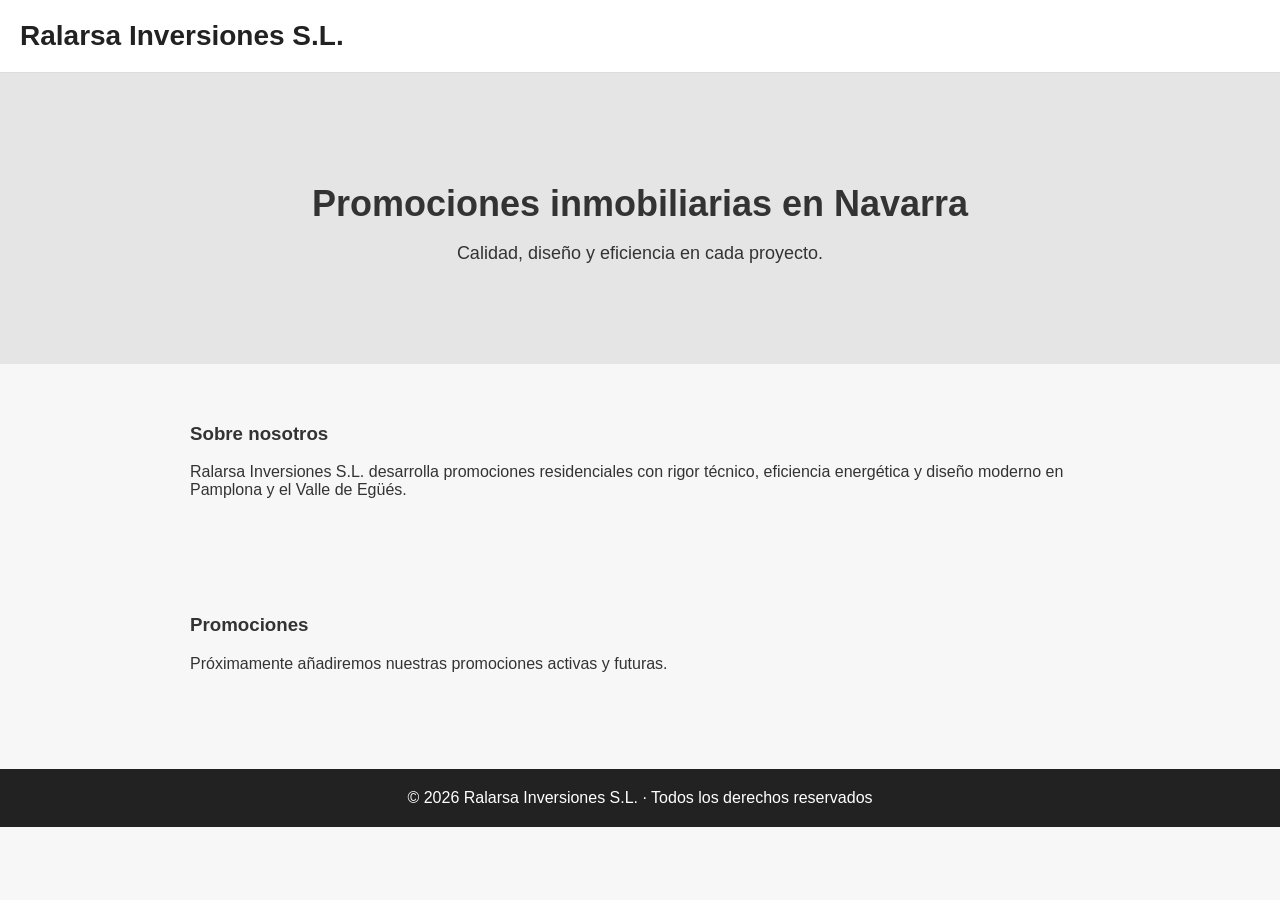
==== index.html @ 3d1531ad "Create index.html" ====
<!DOCTYPE html>
<html lang="es">
<head>
    <meta charset="UTF-8">
    <meta name="viewport" content="width=device-width, initial-scale=1.0">
    <title>Ralarsa Inversiones S.L.</title>
    <style>
        body {
            margin: 0;
            font-family: Arial, sans-serif;
            background: #f7f7f7;
            color: #333;
        }
        header {
            background: #ffffff;
            padding: 20px;
            border-bottom: 1px solid #ddd;
        }
        header h1 {
            margin: 0;
            font-size: 28px;
            color: #222;
        }
        .hero {
            background: #e5e5e5;
            padding: 80px 20px;
            text-align: center;
        }
        .hero h2 {
            font-size: 36px;
            margin-bottom: 10px;
        }
        .hero p {
            font-size: 18px;
            margin-bottom: 20px;
        }
        .section {
            padding: 40px 20px;
            max-width: 900px;
            margin: auto;
        }
        footer {
            background: #222;
            color: #fff;
            padding: 20px;
            text-align: center;
            margin-top: 40px;
        }
    </style>
</head>
<body>

<header>
    <h1>Ralarsa Inversiones S.L.</h1>
</header>

<section class="hero">
    <h2>Promociones inmobiliarias en Navarra</h2>
    <p>Calidad, diseño y eficiencia en cada proyecto.</p>
</section>

<section class="section">
    <h3>Sobre nosotros</h3>
    <p>Ralarsa Inversiones S.L. desarrolla promociones residenciales con rigor técnico, eficiencia energética y diseño moderno en Pamplona y el Valle de Egüés.</p>
</section>

<section class="section">
    <h3>Promociones</h3>
    <p>Próximamente añadiremos nuestras promociones activas y futuras.</p>
</section>

<footer>
    © 2026 Ralarsa Inversiones S.L. · Todos los derechos reservados
</footer>

</body>
</html>
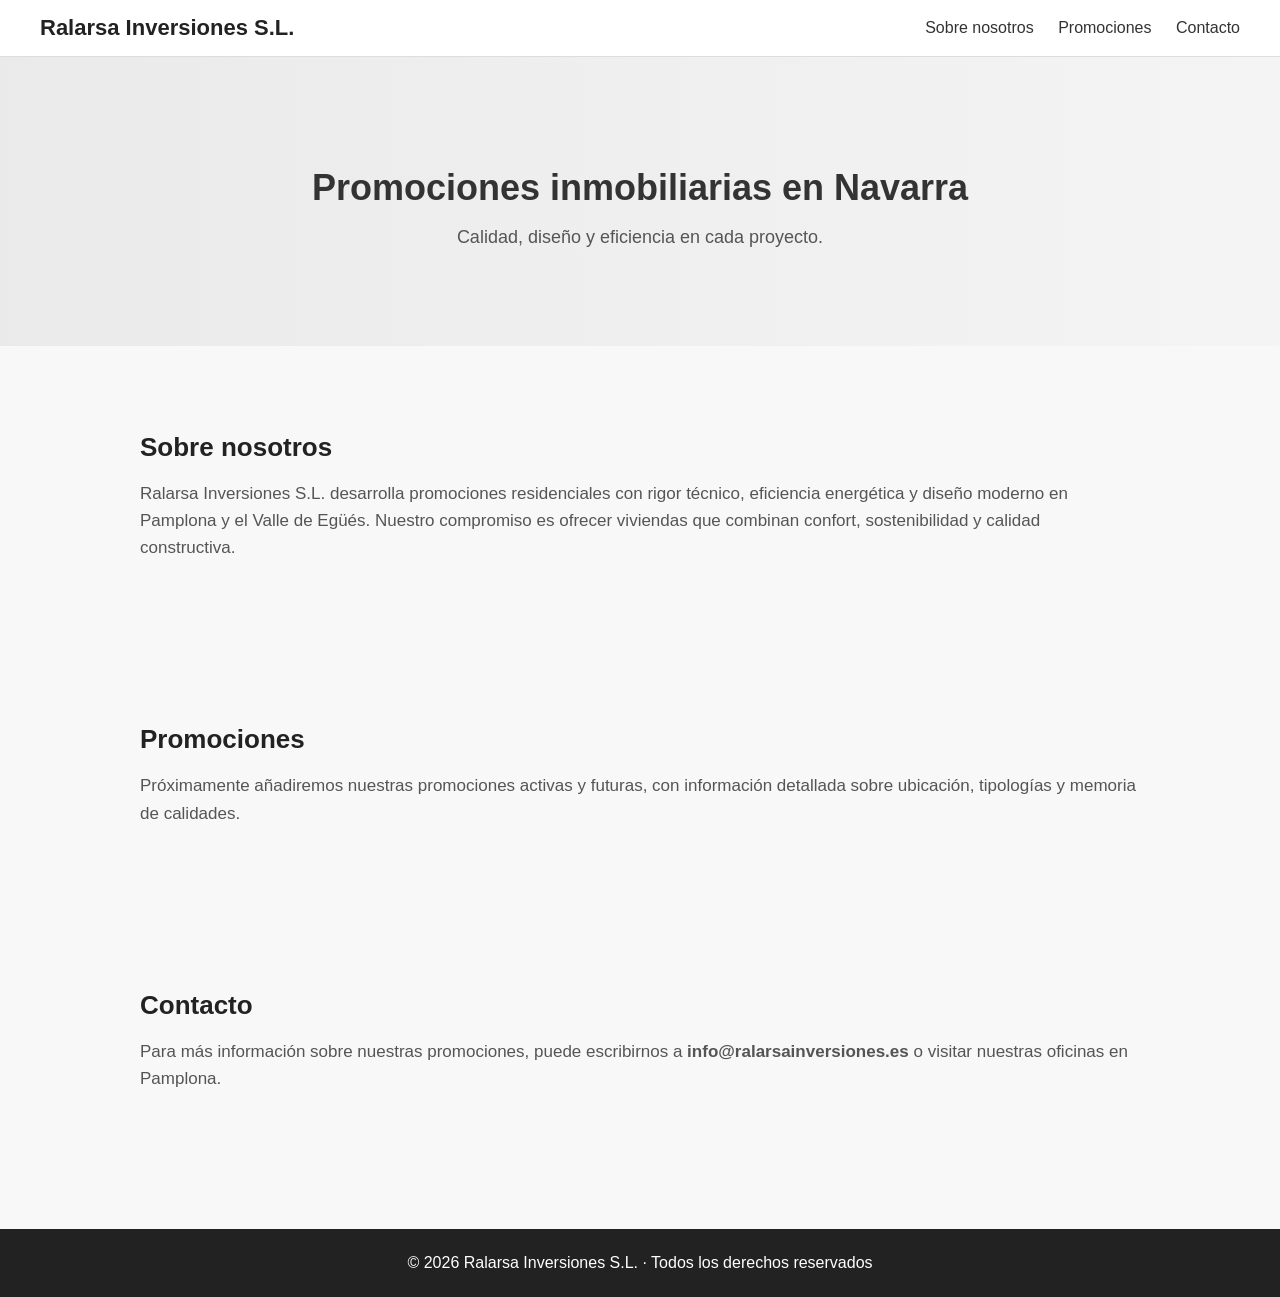
==== commit f42515ad: "Update index.html" ====
--- a/index.html
+++ b/index.html
@@ -7,24 +7,38 @@
     <style>
         body {
             margin: 0;
-            font-family: Arial, sans-serif;
-            background: #f7f7f7;
+            font-family: 'Segoe UI', Arial, sans-serif;
+            background-color: #f8f8f8;
             color: #333;
         }
         header {
-            background: #ffffff;
-            padding: 20px;
+            background-color: #ffffff;
             border-bottom: 1px solid #ddd;
+            padding: 15px 40px;
+            display: flex;
+            justify-content: space-between;
+            align-items: center;
+            position: sticky;
+            top: 0;
         }
         header h1 {
+            font-size: 22px;
+            color: #222;
             margin: 0;
-            font-size: 28px;
-            color: #222;
+        }
+        nav a {
+            text-decoration: none;
+            color: #333;
+            margin-left: 20px;
+            font-weight: 500;
+        }
+        nav a:hover {
+            color: #0078d7;
         }
         .hero {
-            background: #e5e5e5;
+            background: linear-gradient(to right, #eaeaea, #f4f4f4);
+            text-align: center;
             padding: 80px 20px;
-            text-align: center;
         }
         .hero h2 {
             font-size: 36px;
@@ -32,19 +46,29 @@
         }
         .hero p {
             font-size: 18px;
-            margin-bottom: 20px;
+            color: #555;
         }
         .section {
-            padding: 40px 20px;
-            max-width: 900px;
+            padding: 60px 20px;
+            max-width: 1000px;
             margin: auto;
         }
+        .section h3 {
+            font-size: 26px;
+            margin-bottom: 15px;
+            color: #222;
+        }
+        .section p {
+            font-size: 17px;
+            line-height: 1.6;
+            color: #555;
+        }
         footer {
-            background: #222;
+            background-color: #222;
             color: #fff;
-            padding: 20px;
             text-align: center;
-            margin-top: 40px;
+            padding: 25px;
+            margin-top: 60px;
         }
     </style>
 </head>
@@ -52,6 +76,11 @@
 
 <header>
     <h1>Ralarsa Inversiones S.L.</h1>
+    <nav>
+        <a href="#nosotros">Sobre nosotros</a>
+        <a href="#promociones">Promociones</a>
+        <a href="#contacto">Contacto</a>
+    </nav>
 </header>
 
 <section class="hero">
@@ -59,14 +88,19 @@
     <p>Calidad, diseño y eficiencia en cada proyecto.</p>
 </section>
 
-<section class="section">
+<section id="nosotros" class="section">
     <h3>Sobre nosotros</h3>
-    <p>Ralarsa Inversiones S.L. desarrolla promociones residenciales con rigor técnico, eficiencia energética y diseño moderno en Pamplona y el Valle de Egüés.</p>
+    <p>Ralarsa Inversiones S.L. desarrolla promociones residenciales con rigor técnico, eficiencia energética y diseño moderno en Pamplona y el Valle de Egüés. Nuestro compromiso es ofrecer viviendas que combinan confort, sostenibilidad y calidad constructiva.</p>
 </section>
 
-<section class="section">
+<section id="promociones" class="section">
     <h3>Promociones</h3>
-    <p>Próximamente añadiremos nuestras promociones activas y futuras.</p>
+    <p>Próximamente añadiremos nuestras promociones activas y futuras, con información detallada sobre ubicación, tipologías y memoria de calidades.</p>
+</section>
+
+<section id="contacto" class="section">
+    <h3>Contacto</h3>
+    <p>Para más información sobre nuestras promociones, puede escribirnos a <strong>info@ralarsainversiones.es</strong> o visitar nuestras oficinas en Pamplona.</p>
 </section>
 
 <footer>
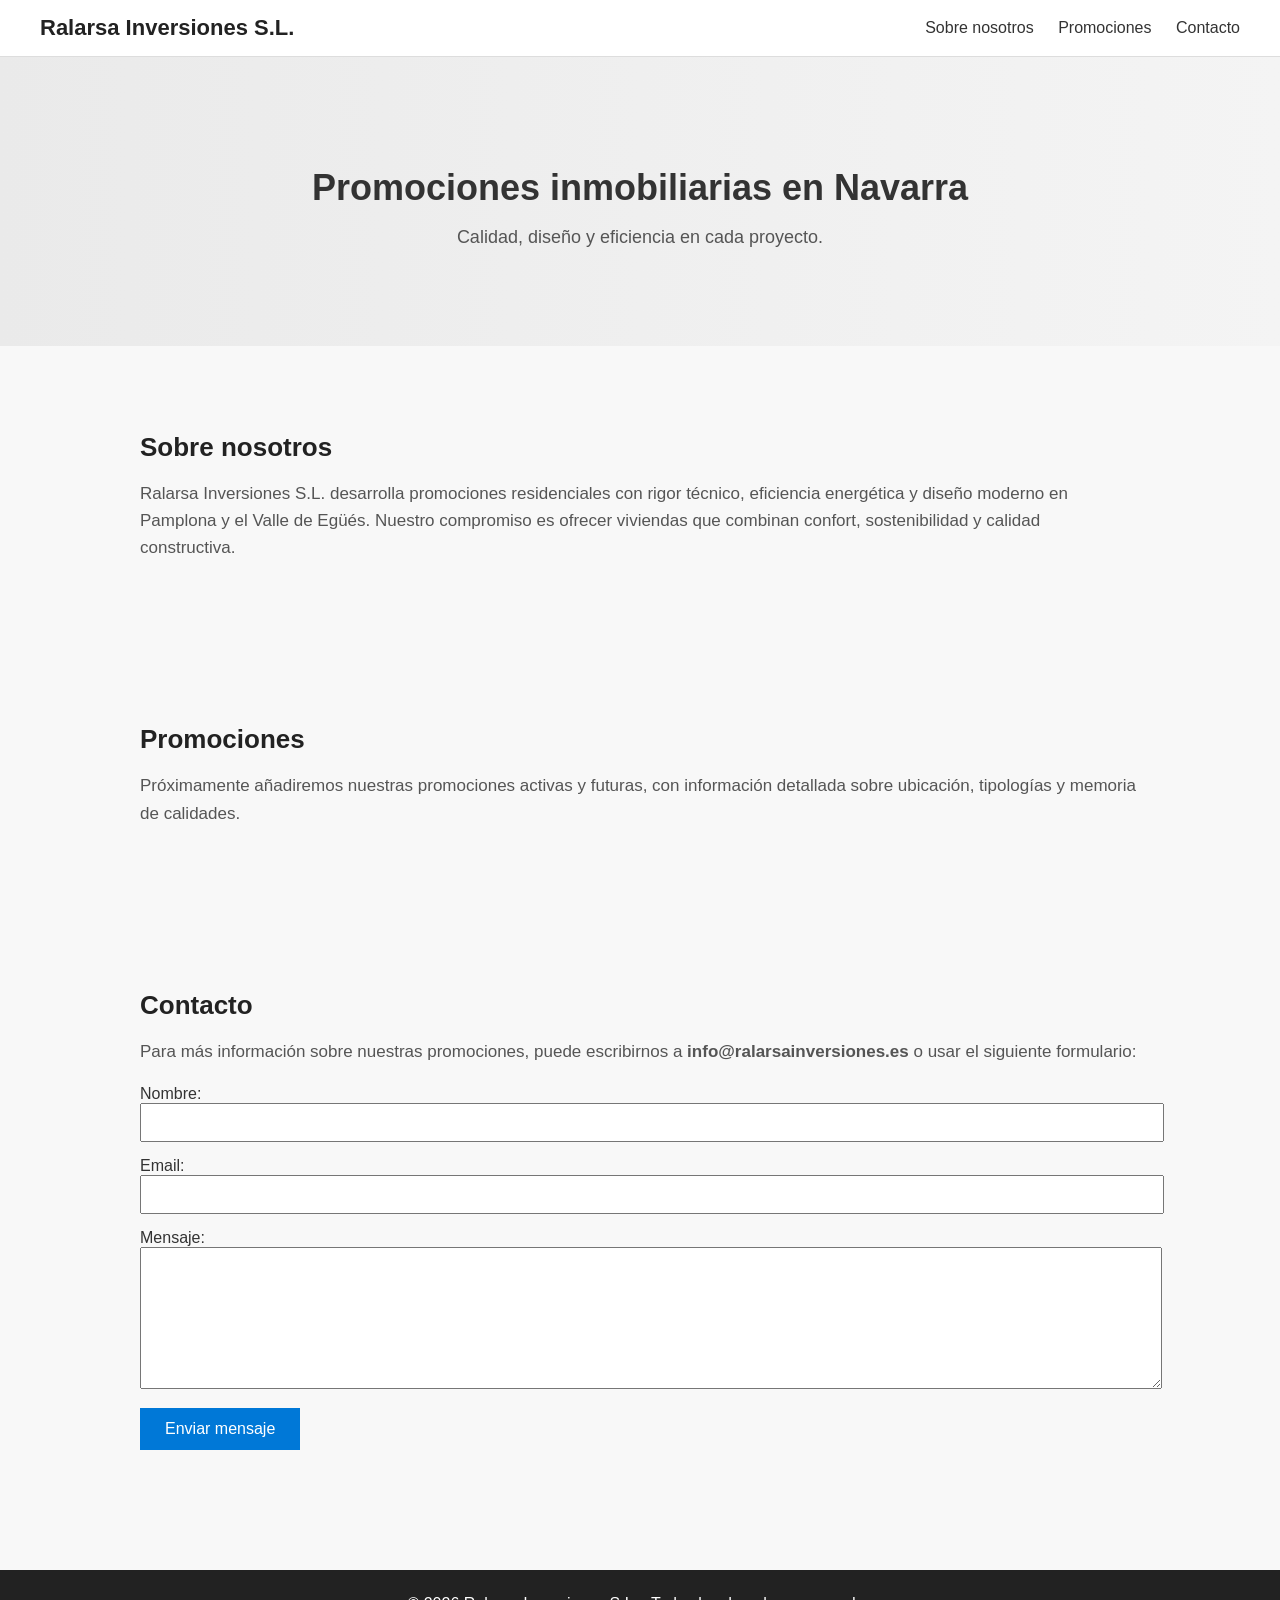
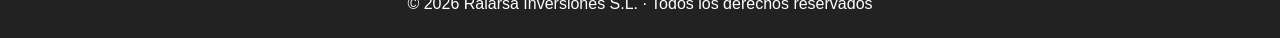
==== commit e40d27ee: "Update index.html" ====
--- a/index.html
+++ b/index.html
@@ -100,7 +100,22 @@
 
 <section id="contacto" class="section">
     <h3>Contacto</h3>
-    <p>Para más información sobre nuestras promociones, puede escribirnos a <strong>info@ralarsainversiones.es</strong> o visitar nuestras oficinas en Pamplona.</p>
+    <p>Para más información sobre nuestras promociones, puede escribirnos a <strong>info@ralarsainversiones.es</strong> o usar el siguiente formulario:</p>
+
+    <form action="https://formspree.io/f/xgojnaoa" method="POST" style="margin-top: 20px;">
+        <label>Nombre:</label><br>
+        <input type="text" name="nombre" required style="width:100%; padding:10px; margin-bottom:15px;"><br>
+
+        <label>Email:</label><br>
+        <input type="email" name="email" required style="width:100%; padding:10px; margin-bottom:15px;"><br>
+
+        <label>Mensaje:</label><br>
+        <textarea name="mensaje" required style="width:100%; padding:10px; height:120px; margin-bottom:15px;"></textarea><br>
+
+        <button type="submit" style="padding:12px 25px; background:#0078d7; color:white; border:none; cursor:pointer; font-size:16px;">
+            Enviar mensaje
+        </button>
+    </form>
 </section>
 
 <footer>
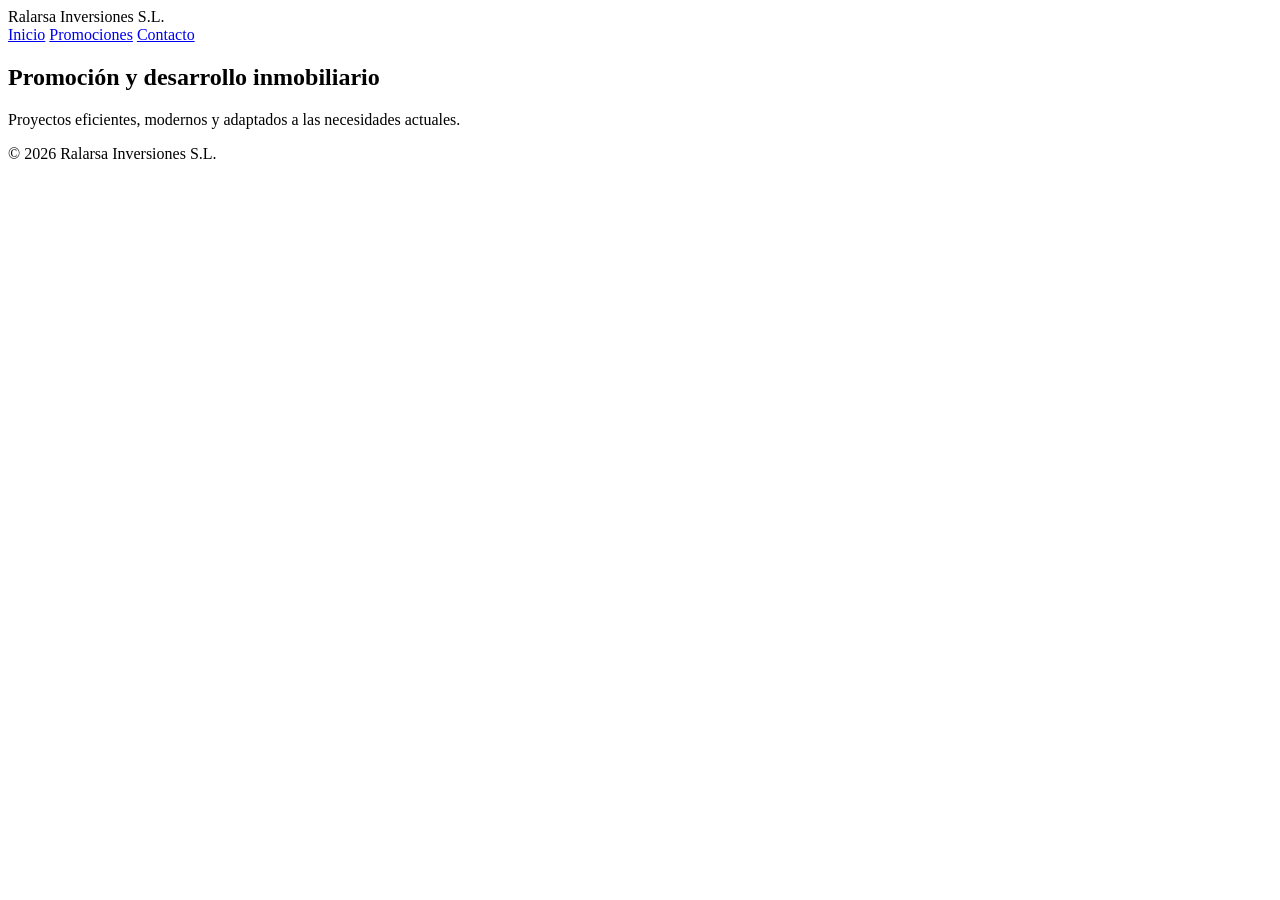
==== commit d09b5736: "Update index.html" ====
--- a/index.html
+++ b/index.html
@@ -2,125 +2,29 @@
 <html lang="es">
 <head>
     <meta charset="UTF-8">
-    <meta name="viewport" content="width=device-width, initial-scale=1.0">
     <title>Ralarsa Inversiones S.L.</title>
-    <style>
-        body {
-            margin: 0;
-            font-family: 'Segoe UI', Arial, sans-serif;
-            background-color: #f8f8f8;
-            color: #333;
-        }
-        header {
-            background-color: #ffffff;
-            border-bottom: 1px solid #ddd;
-            padding: 15px 40px;
-            display: flex;
-            justify-content: space-between;
-            align-items: center;
-            position: sticky;
-            top: 0;
-        }
-        header h1 {
-            font-size: 22px;
-            color: #222;
-            margin: 0;
-        }
-        nav a {
-            text-decoration: none;
-            color: #333;
-            margin-left: 20px;
-            font-weight: 500;
-        }
-        nav a:hover {
-            color: #0078d7;
-        }
-        .hero {
-            background: linear-gradient(to right, #eaeaea, #f4f4f4);
-            text-align: center;
-            padding: 80px 20px;
-        }
-        .hero h2 {
-            font-size: 36px;
-            margin-bottom: 10px;
-        }
-        .hero p {
-            font-size: 18px;
-            color: #555;
-        }
-        .section {
-            padding: 60px 20px;
-            max-width: 1000px;
-            margin: auto;
-        }
-        .section h3 {
-            font-size: 26px;
-            margin-bottom: 15px;
-            color: #222;
-        }
-        .section p {
-            font-size: 17px;
-            line-height: 1.6;
-            color: #555;
-        }
-        footer {
-            background-color: #222;
-            color: #fff;
-            text-align: center;
-            padding: 25px;
-            margin-top: 60px;
-        }
-    </style>
+    <link rel="stylesheet" href="style.css">
 </head>
 <body>
 
 <header>
-    <h1>Ralarsa Inversiones S.L.</h1>
+    <div class="logo">Ralarsa Inversiones S.L.</div>
     <nav>
-        <a href="#nosotros">Sobre nosotros</a>
-        <a href="#promociones">Promociones</a>
-        <a href="#contacto">Contacto</a>
+        <a href="index.html">Inicio</a>
+        <a href="promociones.html">Promociones</a>
+        <a href="contacto.html">Contacto</a>
     </nav>
 </header>
 
 <section class="hero">
-    <h2>Promociones inmobiliarias en Navarra</h2>
-    <p>Calidad, diseño y eficiencia en cada proyecto.</p>
-</section>
-
-<section id="nosotros" class="section">
-    <h3>Sobre nosotros</h3>
-    <p>Ralarsa Inversiones S.L. desarrolla promociones residenciales con rigor técnico, eficiencia energética y diseño moderno en Pamplona y el Valle de Egüés. Nuestro compromiso es ofrecer viviendas que combinan confort, sostenibilidad y calidad constructiva.</p>
-</section>
-
-<section id="promociones" class="section">
-    <h3>Promociones</h3>
-    <p>Próximamente añadiremos nuestras promociones activas y futuras, con información detallada sobre ubicación, tipologías y memoria de calidades.</p>
-</section>
-
-<section id="contacto" class="section">
-    <h3>Contacto</h3>
-    <p>Para más información sobre nuestras promociones, puede escribirnos a <strong>info@ralarsainversiones.es</strong> o usar el siguiente formulario:</p>
-
-    <form action="https://formspree.io/f/xgojnaoa" method="POST" style="margin-top: 20px;">
-        <label>Nombre:</label><br>
-        <input type="text" name="nombre" required style="width:100%; padding:10px; margin-bottom:15px;"><br>
-
-        <label>Email:</label><br>
-        <input type="email" name="email" required style="width:100%; padding:10px; margin-bottom:15px;"><br>
-
-        <label>Mensaje:</label><br>
-        <textarea name="mensaje" required style="width:100%; padding:10px; height:120px; margin-bottom:15px;"></textarea><br>
-
-        <button type="submit" style="padding:12px 25px; background:#0078d7; color:white; border:none; cursor:pointer; font-size:16px;">
-            Enviar mensaje
-        </button>
-    </form>
+    <h1>Promoción y desarrollo inmobiliario</h1>
+    <p>Proyectos eficientes, modernos y adaptados a las necesidades actuales.</p>
 </section>
 
 <footer>
-    © 2026 Ralarsa Inversiones S.L. · Todos los derechos reservados
+    <p>© 2026 Ralarsa Inversiones S.L.</p>
 </footer>
 
 </body>
 </html>
+
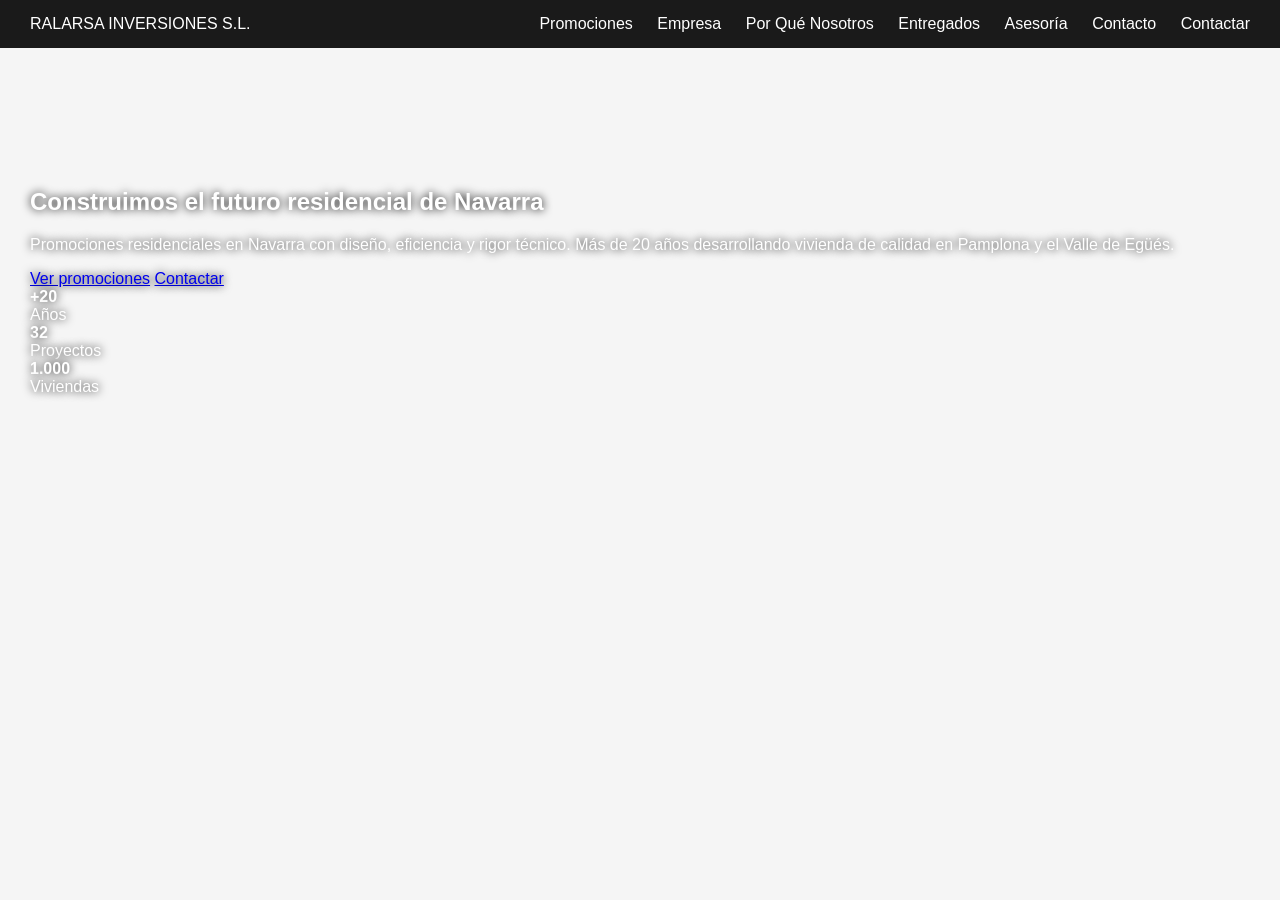
==== commit 96cbe1c1: "Update index.html" ====
--- a/index.html
+++ b/index.html
@@ -1,30 +1,41 @@
 <!DOCTYPE html>
 <html lang="es">
 <head>
-    <meta charset="UTF-8">
-    <title>Ralarsa Inversiones S.L.</title>
-    <link rel="stylesheet" href="style.css">
+  <meta charset="UTF-8">
+  <title>Ralarsa Inversiones S.L.</title>
+  <link rel="stylesheet" href="style.css">
 </head>
 <body>
 
-<header>
-    <div class="logo">Ralarsa Inversiones S.L.</div>
-    <nav>
-        <a href="index.html">Inicio</a>
-        <a href="promociones.html">Promociones</a>
-        <a href="contacto.html">Contacto</a>
-    </nav>
+<header class="navbar">
+  <div class="logo">RALARSA <span>INVERSIONES S.L.</span></div>
+  <nav>
+    <a href="promociones.html">Promociones</a>
+    <a href="#">Empresa</a>
+    <a href="#">Por Qué Nosotros</a>
+    <a href="#">Entregados</a>
+    <a href="#">Asesoría</a>
+    <a href="contacto.html">Contacto</a>
+    <a href="contacto.html" class="btn-dark">Contactar</a>
+  </nav>
 </header>
 
 <section class="hero">
-    <h1>Promoción y desarrollo inmobiliario</h1>
-    <p>Proyectos eficientes, modernos y adaptados a las necesidades actuales.</p>
+  <div class="hero-content">
+    <h1>Construimos el futuro residencial de <span>Navarra</span></h1>
+    <p>Promociones residenciales en Navarra con diseño, eficiencia y rigor técnico. Más de 20 años desarrollando vivienda de calidad en Pamplona y el Valle de Egüés.</p>
+    <div class="hero-buttons">
+      <a href="promociones.html" class="btn-light">Ver promociones</a>
+      <a href="contacto.html" class="btn-outline">Contactar</a>
+    </div>
+  </div>
+
+  <div class="stats">
+    <div><strong>+20</strong><br>Años</div>
+    <div><strong>32</strong><br>Proyectos</div>
+    <div><strong>1.000</strong><br>Viviendas</div>
+  </div>
 </section>
-
-<footer>
-    <p>© 2026 Ralarsa Inversiones S.L.</p>
-</footer>
 
 </body>
 </html>
-
--- a/style.css
+++ b/style.css
@@ -0,0 +1,51 @@
+body {
+    margin: 0;
+    font-family: Arial, sans-serif;
+    background: #f5f5f5;
+}
+
+header {
+    background: #1a1a1a;
+    color: white;
+    padding: 15px 30px;
+    display: flex;
+    justify-content: space-between;
+    align-items: center;
+}
+
+nav a {
+    color: white;
+    margin-left: 20px;
+    text-decoration: none;
+}
+
+.hero {
+    background: url('img/hero.jpg') center/cover no-repeat;
+    padding: 120px 30px;
+    color: white;
+    text-shadow: 0 0 10px black;
+}
+
+.grid {
+    display: grid;
+    grid-template-columns: repeat(auto-fit, minmax(300px, 1fr));
+    gap: 20px;
+    padding: 30px;
+}
+
+.card {
+    background: white;
+    border-radius: 8px;
+    overflow: hidden;
+    box-shadow: 0 0 10px rgba(0,0,0,0.1);
+}
+
+.card img {
+    width: 100%;
+    height: 200px;
+    object-fit: cover;
+}
+
+.card-content {
+    padding: 15px;
+}
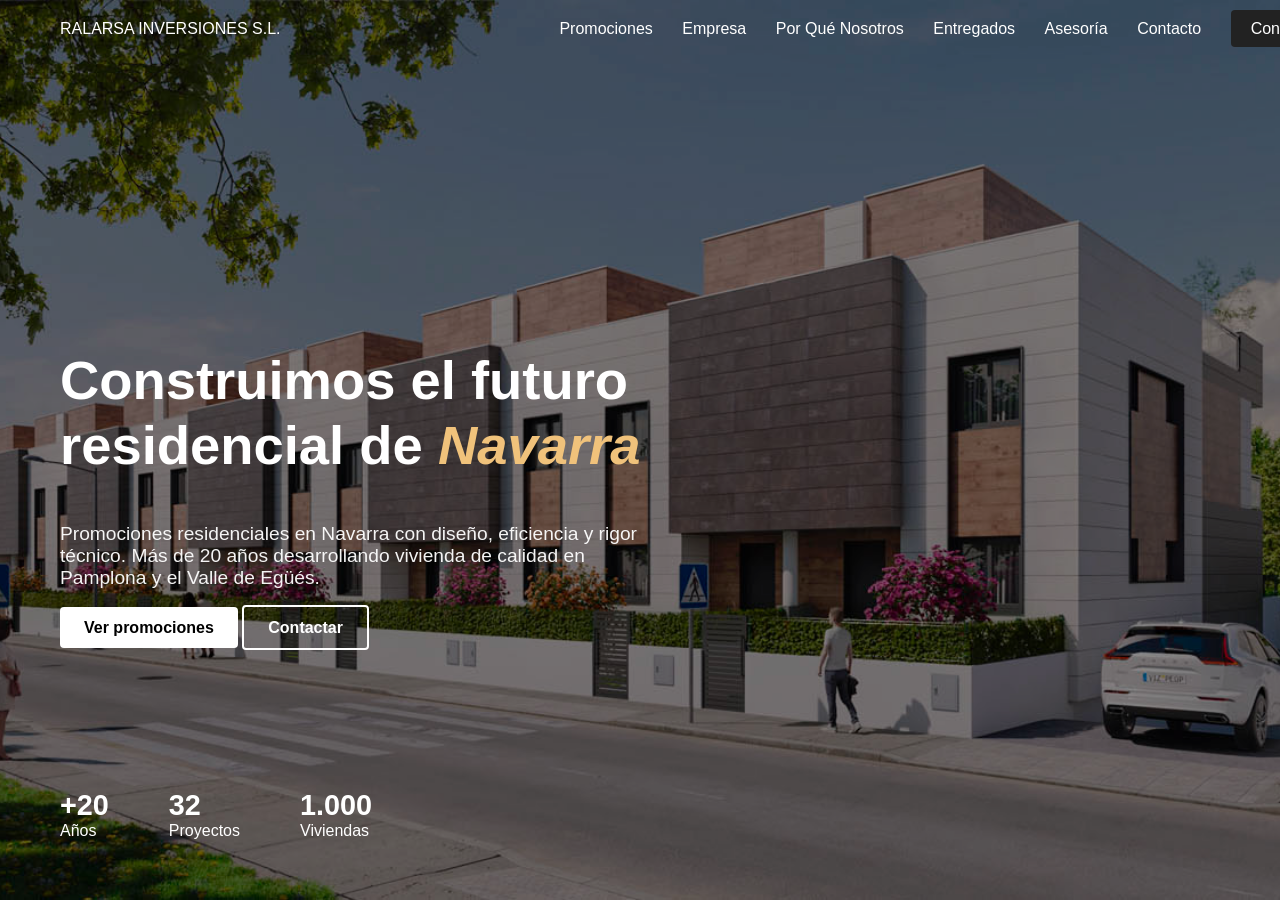
==== commit 0fecaf4b: "Update index.html" ====
--- a/index.html
+++ b/index.html
@@ -15,8 +15,10 @@
     <a href="#">Por Qué Nosotros</a>
     <a href="#">Entregados</a>
     <a href="#">Asesoría</a>
-    <a href="contacto.html">Contacto</a>
-    <a href="contacto.html" class="btn-dark">Contactar</a>
+
+    <!-- Enlaces corregidos con parámetro anti‑caché -->
+    <a href="contacto.html?v=1">Contacto</a>
+    <a href="contacto.html?v=1" class="btn-dark">Contactar</a>
   </nav>
 </header>
 
@@ -26,7 +28,9 @@
     <p>Promociones residenciales en Navarra con diseño, eficiencia y rigor técnico. Más de 20 años desarrollando vivienda de calidad en Pamplona y el Valle de Egüés.</p>
     <div class="hero-buttons">
       <a href="promociones.html" class="btn-light">Ver promociones</a>
-      <a href="contacto.html" class="btn-outline">Contactar</a>
+
+      <!-- También aquí -->
+      <a href="contacto.html?v=1" class="btn-outline">Contactar</a>
     </div>
   </div>
 
--- a/style.css
+++ b/style.css
@@ -1,51 +1,335 @@
-body {
-    margin: 0;
-    font-family: Arial, sans-serif;
-    background: #f5f5f5;
-}
-
-header {
-    background: #1a1a1a;
-    color: white;
-    padding: 15px 30px;
+/* ============================
+   BASE
+   ============================ */
+
+html, body {
+  margin: 0;
+  padding: 0;
+  height: 100%;
+  overflow-x: hidden;
+  font-family: 'Segoe UI', Arial, sans-serif;
+  color: #fff;
+  box-sizing: border-box;
+}
+
+/* ============================
+   NAVBAR
+   ============================ */
+
+.navbar {
+  position: absolute;
+  top: 0;
+  width: 100%;
+  display: flex;
+  justify-content: space-between;
+  align-items: center;
+  padding: 20px 60px;
+  z-index: 10;
+}
+
+.navbar a {
+  color: #fff;
+  text-decoration: none;
+  margin-left: 25px;
+  font-weight: 500;
+}
+
+.btn-dark {
+  background: #222;
+  padding: 10px 20px;
+  border-radius: 4px;
+}
+
+/* ============================
+   HERO
+   ============================ */
+
+.hero {
+  background: url('img/img/RENDER EJEMPLO.jpg') center/cover no-repeat;
+  min-height: 100vh;
+  display: flex;
+  flex-direction: column;
+  justify-content: center;
+  padding: 120px 60px 80px 60px;
+  position: relative;
+  box-sizing: border-box;
+}
+
+/* Overlay oscuro */
+.hero::before {
+  content: "";
+  position: absolute;
+  top: 0;
+  left: 0;
+  width: 100%;
+  height: 100%;
+  background: rgba(0,0,0,0.45);
+  z-index: 1;
+}
+
+/* Contenido por encima del overlay */
+.hero-content {
+  max-width: 700px;
+  position: relative;
+  z-index: 2;
+}
+
+.hero h1 {
+  font-size: 3.4rem;
+  font-weight: 700;
+  line-height: 1.2;
+}
+
+.hero h1 span {
+  font-style: italic;
+  color: #f0c27b;
+}
+
+.hero p {
+  margin-top: 20px;
+  font-size: 1.2rem;
+  max-width: 600px;
+  opacity: 0.95;
+}
+
+.hero-buttons {
+  margin-top: 30px;
+}
+
+/* ============================
+   BOTONES
+   ============================ */
+
+.btn-light, .btn-outline {
+  padding: 12px 24px;
+  border-radius: 4px;
+  text-decoration: none;
+  font-weight: 600;
+}
+
+.btn-light {
+  background: #fff;
+  color: #000;
+}
+
+.btn-outline {
+  border: 2px solid #fff;
+  color: #fff;
+}
+
+/* ============================
+   STATS
+   ============================ */
+
+.stats {
+  position: absolute;
+  bottom: 60px;
+  left: 60px;
+  display: flex;
+  gap: 60px;
+  font-size: 1rem;
+  z-index: 2;
+}
+
+.stats strong {
+  font-size: 1.8rem;
+}
+
+/* ============================
+   RESPONSIVE — TABLETS Y MÓVILES
+   ============================ */
+
+@media (max-width: 1024px) {
+  .navbar {
+    padding: 20px 30px;
+  }
+
+  .hero {
+    padding: 100px 30px 60px 30px;
+  }
+
+  .hero h1 {
+    font-size: 2.8rem;
+  }
+
+  .hero p {
+    font-size: 1.1rem;
+  }
+
+  .stats {
+    left: 30px;
+    gap: 40px;
+  }
+}
+
+@media (max-width: 768px) {
+  .navbar {
+    flex-direction: column;
+    align-items: flex-start;
+    padding: 20px;
+  }
+
+  .navbar a {
+    margin-left: 0;
+    margin-right: 20px;
+  }
+
+  .hero {
+    padding: 90px 25px 50px 25px;
+    text-align: left;
+  }
+
+  .hero h1 {
+    font-size: 2.4rem;
+  }
+
+  .hero p {
+    font-size: 1rem;
+  }
+
+  .hero-buttons {
     display: flex;
-    justify-content: space-between;
-    align-items: center;
-}
-
-nav a {
-    color: white;
-    margin-left: 20px;
-    text-decoration: none;
-}
-
-.hero {
-    background: url('img/hero.jpg') center/cover no-repeat;
-    padding: 120px 30px;
-    color: white;
-    text-shadow: 0 0 10px black;
-}
-
-.grid {
-    display: grid;
-    grid-template-columns: repeat(auto-fit, minmax(300px, 1fr));
+    flex-direction: column;
+    gap: 15px;
+    max-width: 250px;
+  }
+
+  .stats {
+    flex-direction: column;
     gap: 20px;
-    padding: 30px;
-}
-
-.card {
-    background: white;
-    border-radius: 8px;
-    overflow: hidden;
-    box-shadow: 0 0 10px rgba(0,0,0,0.1);
-}
-
-.card img {
-    width: 100%;
-    height: 200px;
-    object-fit: cover;
-}
-
-.card-content {
-    padding: 15px;
-}
+    bottom: 40px;
+    left: 25px;
+  }
+
+  .stats strong {
+    font-size: 1.6rem;
+  }
+}
+
+@media (max-width: 480px) {
+  .hero {
+    padding: 80px 20px 40px 20px;
+  }
+
+  .hero h1 {
+    font-size: 2rem;
+  }
+
+  .hero p {
+    font-size: 0.95rem;
+  }
+
+  .btn-light, .btn-outline {
+    padding: 10px 20px;
+    font-size: 0.9rem;
+  }
+
+  .stats strong {
+    font-size: 1.4rem;
+  }
+}
+
+/* ============================
+   HERO CONTACTO
+   ============================ */
+
+.hero-contacto {
+  background: #222;
+  color: #fff;
+  padding: 120px 60px 80px 60px;
+  text-align: left;
+}
+
+.hero-contacto h1 {
+  font-size: 3rem;
+  margin-bottom: 10px;
+}
+
+.hero-contacto p {
+  font-size: 1.2rem;
+  opacity: 0.9;
+}
+
+/* ============================
+   SECCIÓN CONTACTO
+   ============================ */
+
+.contacto-section {
+  max-width: 700px;
+  margin: 60px auto;
+  text-align: center;
+  color: #333;
+}
+
+.contacto-section h2 {
+  font-size: 2rem;
+  margin-bottom: 30px;
+}
+
+/* ============================
+   FORMULARIO
+   ============================ */
+
+.contact-form {
+  max-width: 500px;
+  margin: 40px auto;
+  display: flex;
+  flex-direction: column;
+  gap: 15px;
+}
+
+.contact-form label {
+  font-weight: 600;
+  color: #333;
+}
+
+.contact-form input,
+.contact-form textarea {
+  padding: 12px;
+  border-radius: 6px;
+  border: 1px solid #ccc;
+  font-size: 1rem;
+}
+
+.contact-form textarea {
+  min-height: 140px;
+}
+
+.contact-form button {
+  background: #222;
+  color: #fff;
+  padding: 12px;
+  border: none;
+  border-radius: 6px;
+  cursor: pointer;
+  font-size: 1rem;
+  font-weight: 600;
+}
+
+.contact-form button:hover {
+  background: #000;
+}
+
+/* ============================
+   GRACIAS PAGE
+   ============================ */
+
+.gracias-section {
+  max-width: 600px;
+  margin: 80px auto;
+  text-align: center;
+  color: #333;
+}
+
+.gracias-section .btn-light {
+  padding: 12px 24px;
+  background: #fff;
+  color: #000;
+  border-radius: 4px;
+  text-decoration: none;
+  font-weight: 600;
+}
+
+.gracias-section .btn-light:hover {
+  background: #f0f0f0;
+}
